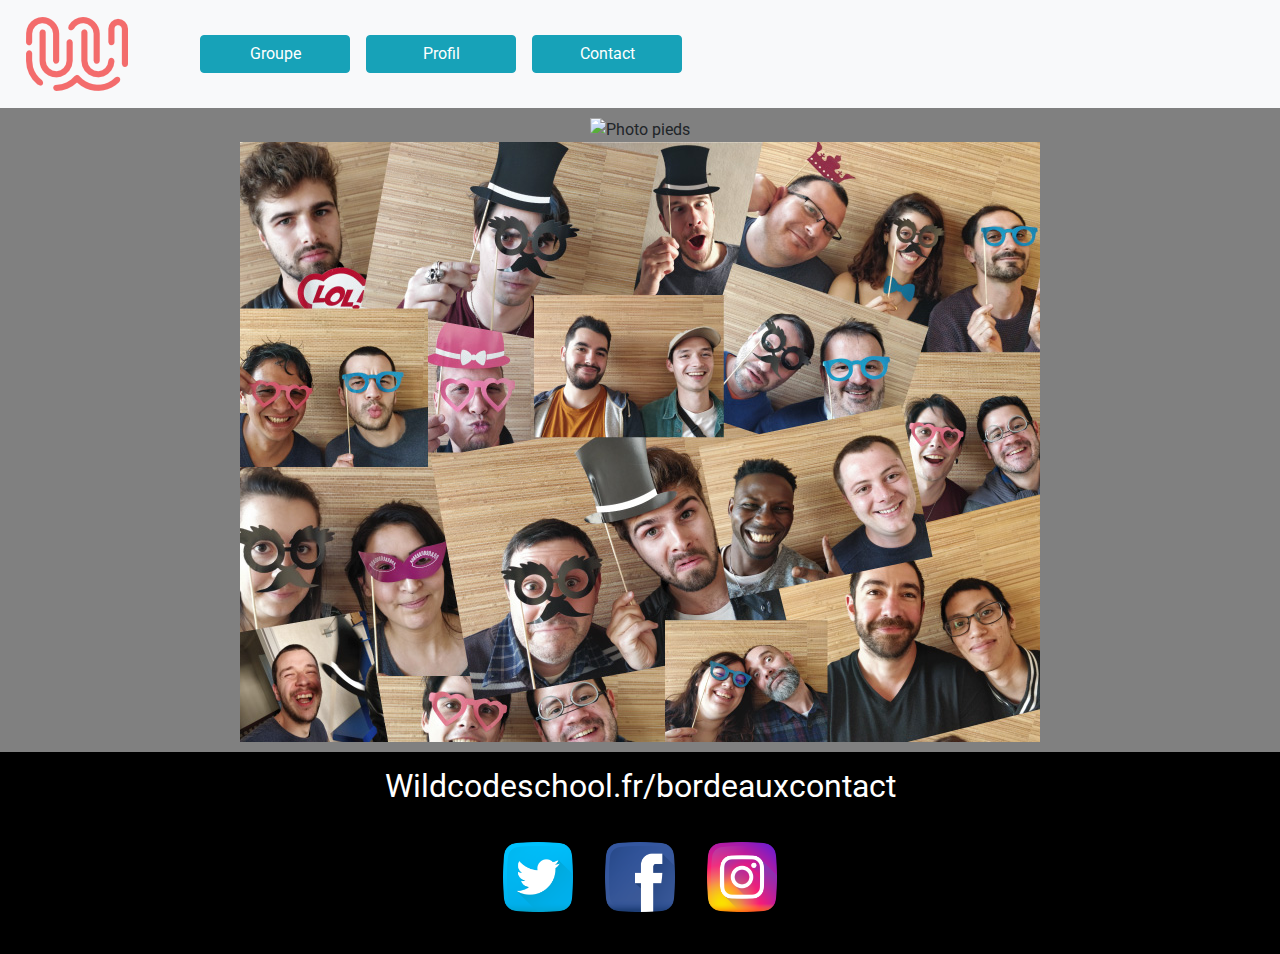
==== index.html @ 9077fa53 "suppression de fichiers photos inutiles" ====
<!doctype html>
<html lang="fr">

<!-- _______________________________________________________head___________________________________________________________________  -->

   <head>
   <!-- Required meta tags -->
   <meta charset="utf-8">
   <meta name="viewport" content="width=device-width, initial-scale=1, shrink-to-fit=no">

   <!-- Bootstrap CSS -->
   <link rel="stylesheet" href="https://stackpath.bootstrapcdn.com/bootstrap/4.3.1/css/bootstrap.min.css" integrity="sha384-ggOyR0iXCbMQv3Xipma34MD+dH/1fQ784/j6cY/iJTQUOhcWr7x9JvoRxT2MZw1T" crossorigin="anonymous">
   <link href="https://fonts.googleapis.com/css?family=Roboto" rel="stylesheet">
   <link rel="stylesheet" type="text/css" href="style.css">


   <title>Trombino-Wild</title>
   </head>

<!-- _________________________________________________________body___________________________________________________________________ -->


   <body>

<!-- ____________________________________________________________Navbar_________________________________________________________________ -->





      <header>
         <nav class="navbar navbar-expand-lg navbar-light bg-light">
           <a class="navbar-brand" href="#"><img src="img/WCS_logo.png"></a>
           <button class="navbar-toggler" type="button" data-toggle="collapse" data-target="#navbarNav" aria-controls="navbarNav" aria-expanded="false" aria-label="Toggle navigation">
             <span class="navbar-toggler-icon"></span>
           </button>
           <div class="collapse navbar-collapse" id="navbarNav">
             <ul class="navbar-nav">
               <!-- <li class="nav-item active">
                 <a class="nav-link" href="#">Home <span class="sr-only">(current)</span></a>
               </li> -->
               <li><a class="btn btn-info" href="#" role="button">Groupe</a></li>
               <li><a class="btn btn-info" href="#" role="button">Profil</a></li>
               <li><a class="btn btn-info" href="#" role="button">Contact</a></li>
             </ul>
           </div>
         </nav>


      </header>

<!-- _________________________________Section_________________________________ -->

      <section id="groupe">
      	<div>
      		<img src="img/phénixresized.jpg" alt="Photo pieds">
      	</div>
      	<div>
      		<img src="img/Pele-Mele.jpg" alt="Photo pieds">
      	</div>
      </section>









   <!-- ________________________________________________________Footer______________________________________________________________ -->


      <footer>


         <nav>
              <ul class="wcs_contact">
                 <li><a href="https://wildcodeschool.fr/bordeaux/" target="_blank">Wildcodeschool.fr/bordeaux</a></li>
                 <li><a href="https://wildcodeschool.fr/contact/" target="_blank">contact</a></li>
               </ul>
            </div>
               <ul class="wcs_social_media">
                  <li><a href="https://twitter.com/wildcodeschool" target="_blank"><img src="img/twitter.png" height="70px" width="70px"></a></li>
                  <li><a href="https://fr-fr.facebook.com/wildcodeschool/" target="_blank"><img src="img/facebook.png" height="70px" width="70px"></a></li>
                  <li><a href="https://www.instagram.com/wildcodeschool/?hl=fr" target="_blank"><img src="img/instagram.png" height="70px" width="70px"></a></li>
               </ul>
            </div>
         </nav>




      </footer>




   <!-- ______________________________________________________Section JS______________________________________________________________ -->





      <!-- Optional JavaScript -->
      <!-- jQuery first, then Popper.js, then Bootstrap JS -->
      <script src="https://code.jquery.com/jquery-3.3.1.slim.min.js" integrity="sha384-q8i/X+965DzO0rT7abK41JStQIAqVgRVzpbzo5smXKp4YfRvH+8abtTE1Pi6jizo" crossorigin="anonymous"></script>
      <script src="https://cdnjs.cloudflare.com/ajax/libs/popper.js/1.14.7/umd/popper.min.js" integrity="sha384-UO2eT0CpHqdSJQ6hJty5KVphtPhzWj9WO1clHTMGa3JDZwrnQq4sF86dIHNDz0W1" crossorigin="anonymous"></script>
      <script src="https://stackpath.bootstrapcdn.com/bootstrap/4.3.1/js/bootstrap.min.js" integrity="sha384-JjSmVgyd0p3pXB1rRibZUAYoIIy6OrQ6VrjIEaFf/nJGzIxFDsf4x0xIM+B07jRM" crossorigin="anonymous"></script>
   </body>

</html>
---- style.css ----
@import url('https://fonts.googleapis.com/css?family=Roboto');

body {
  font-family: 'Roboto', sans-serif;
  background-color: gray;
}

/*NavBar*/
header nav a{
	margin: .2em .5em;
	display: block;
	width: 150px;
}

header li {
	max-width: 300px;

}

/*# groupe*/
#groupe div{
	display: flex;
	justify-content: center;

}


#groupe {
	margin: 10px;
}

/*footer*/
footer ul{
   
   display: flex;
   justify-content: center;
   flex-wrap: wrap;
   list-style: none;
   width: 100%;
   padding: 0;

 }
.btn_info{
	display: block;
	width: 500px;
}
 footer {
 	background-color: black;
 	padding: 10px;
 	
 }

 footer a {
 	
 	color: white;
 }

 footer img {
 	margin: 1em;

 }


 footer a:hover {
 	color: white;
 	text-decoration: none;
 }

.wcs_contact {
	font-size: 2em;	
	
}
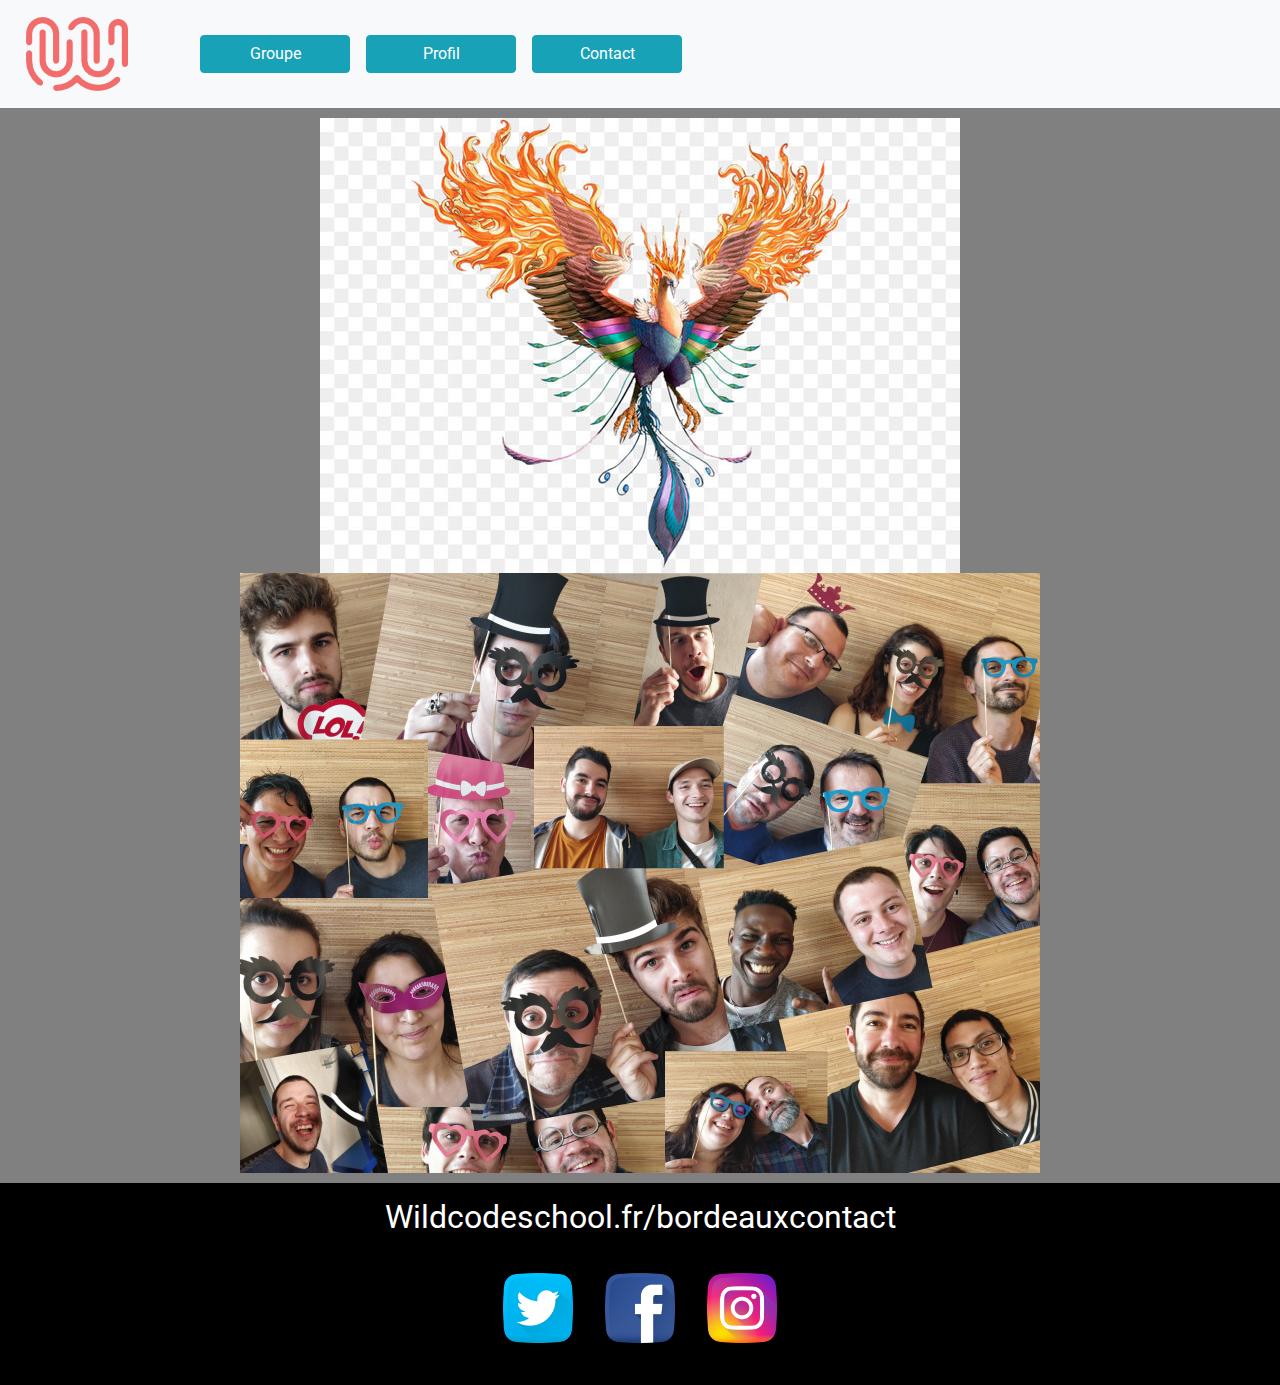
==== commit c6a06f2f: "Rajout des fichiers index.html et profil.html" ====
--- a/index.html
+++ b/index.html
@@ -53,7 +53,7 @@
 
       <section id="groupe">
       	<div>
-      		<img src="img/phénixresized.jpg" alt="Photo pieds">
+      		<img src="img/phenixresized.jpg" alt="Photo pieds">
       	</div>
       	<div>
       		<img src="img/Pele-Mele.jpg" alt="Photo pieds">
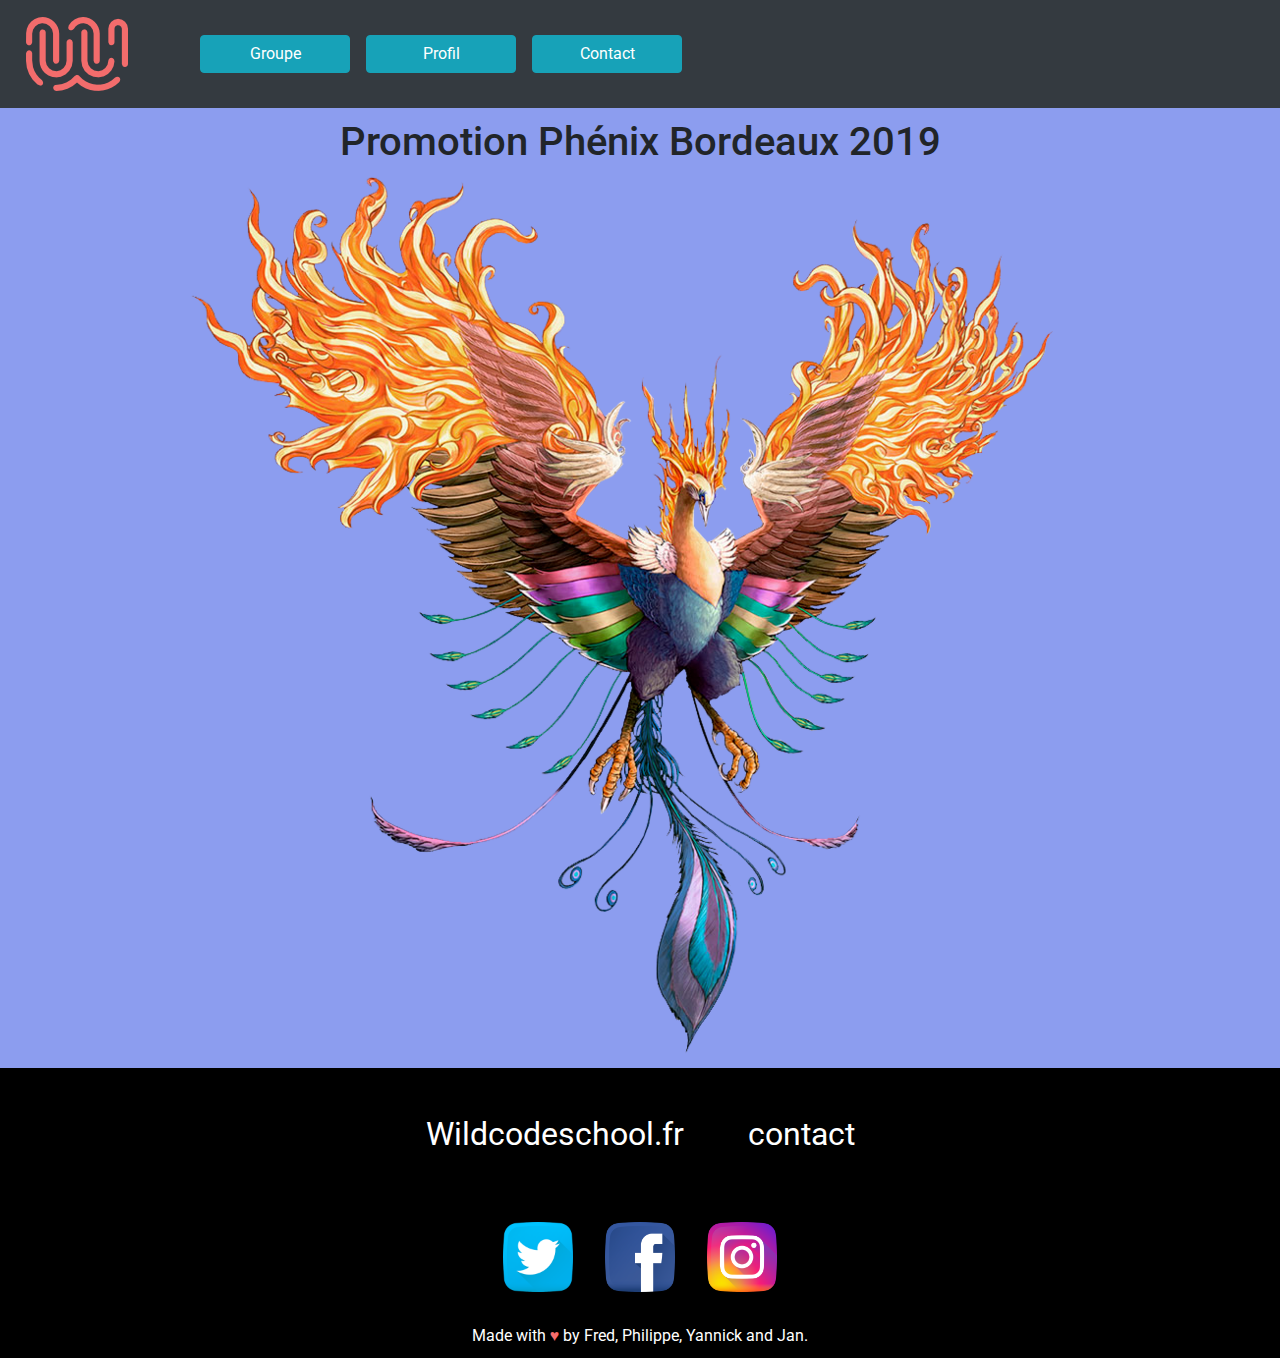
==== commit 8004f4d5: "ajout de la branche profil" ====
--- a/index.html
+++ b/index.html
@@ -29,8 +29,8 @@
 
 
       <header>
-         <nav class="navbar navbar-expand-lg navbar-light bg-light">
-           <a class="navbar-brand" href="#"><img src="img/WCS_logo.png"></a>
+         <nav class="navbar navbar-expand-lg navbar-dark bg-dark">
+           <a class="navbar-brand" href="#"><img src="img/WCS_logo.png" alt=""></a>
            <button class="navbar-toggler" type="button" data-toggle="collapse" data-target="#navbarNav" aria-controls="navbarNav" aria-expanded="false" aria-label="Toggle navigation">
              <span class="navbar-toggler-icon"></span>
            </button>
@@ -39,9 +39,9 @@
                <!-- <li class="nav-item active">
                  <a class="nav-link" href="#">Home <span class="sr-only">(current)</span></a>
                </li> -->
-               <li><a class="btn btn-info" href="#" role="button">Groupe</a></li>
-               <li><a class="btn btn-info" href="#" role="button">Profil</a></li>
-               <li><a class="btn btn-info" href="#" role="button">Contact</a></li>
+               <li><a class="btn btn-info" href="groupe.html" role="button">Groupe</a></li>
+               <li><a class="btn btn-info" href="profil.html" role="button">Profil</a></li>
+               <li><a class="btn btn-info" href="contact.html" role="button">Contact</a></li>
              </ul>
            </div>
          </nav>
@@ -51,12 +51,11 @@
 
 <!-- _________________________________Section_________________________________ -->
 
-      <section id="groupe">
+
+      <section id="accueil">
+      	<h1>Promotion Phénix Bordeaux 2019</h1>
       	<div>
-      		<img src="img/phenixresized.jpg" alt="Photo pieds">
-      	</div>
-      	<div>
-      		<img src="img/Pele-Mele.jpg" alt="Photo pieds">
+      		<img src="img/Phoenix-Free-PNG-Image.png"  alt="Photo pieds">
       	</div>
       </section>
 
@@ -72,25 +71,24 @@
 
 
       <footer>
-
-
-         <nav>
-              <ul class="wcs_contact">
-                 <li><a href="https://wildcodeschool.fr/bordeaux/" target="_blank">Wildcodeschool.fr/bordeaux</a></li>
-                 <li><a href="https://wildcodeschool.fr/contact/" target="_blank">contact</a></li>
-               </ul>
+        <nav>
+          <div>
+            <ul class="wcs_contact">
+              <li><a href="https://wildcodeschool.fr/bordeaux/" target="_blank">Wildcodeschool.fr</a></li>
+              <li><a href="https://wildcodeschool.fr/contact/" target="_blank">contact</a></li>
+            </ul>
+          </div>
+          <div>
+            <ul class="wcs_social_media">
+              <li><a href="https://twitter.com/wildcodeschool" target="_blank"><img src="img/twitter.png" height="70" width="70" alt=""></a></li>
+              <li><a href="https://fr-fr.facebook.com/wildcodeschool/" target="_blank"><img src="img/facebook.png" height="70" width="70" alt=""></a></li>
+              <li><a href="https://www.instagram.com/wildcodeschool/?hl=fr" target="_blank"><img src="img/instagram.png" height="70" width="70" alt=""></a></li>
+            </ul>
+            <div class="love">
+            	 Made with <span>&hearts;</span> by Fred, Philippe, Yannick and Jan.
             </div>
-               <ul class="wcs_social_media">
-                  <li><a href="https://twitter.com/wildcodeschool" target="_blank"><img src="img/twitter.png" height="70px" width="70px"></a></li>
-                  <li><a href="https://fr-fr.facebook.com/wildcodeschool/" target="_blank"><img src="img/facebook.png" height="70px" width="70px"></a></li>
-                  <li><a href="https://www.instagram.com/wildcodeschool/?hl=fr" target="_blank"><img src="img/instagram.png" height="70px" width="70px"></a></li>
-               </ul>
-            </div>
-         </nav>
-
-
-
-
+          </div>
+        </nav>
       </footer>
 
 
--- a/style.css
+++ b/style.css
@@ -2,34 +2,75 @@
 
 body {
   font-family: 'Roboto', sans-serif;
-  background-color: gray;
+  background-color: #8C9DEF;
 }
 
-/*NavBar*/
+/*_____________________NavBar____________________________*/
 header nav a{
 	margin: .2em .5em;
 	display: block;
 	width: 150px;
 }
-
+li .active {
+	background-color: orange;
+}
 header li {
 	max-width: 300px;
+	text-align: center;
 
 }
+.navbar-dark .navbar-nav .active{
+	background-color: #138496; 
+}
 
-/*# groupe*/
-#groupe div{
+/*# ____________________accueil________________________*/
+#accueil div{
 	display: flex;
 	justify-content: center;
 
 }
 
+#accueil h1 {
+	text-align: center;
+	font-family: 'Roboto' , sans-serif;
+}
 
-#groupe {
+
+#accueil {
 	margin: 10px;
 }
+/* ______________________Profil______________________*/
+.ligne{
+	display: flex;
+	justify-content: left;
+   flex-wrap: wrap;
+}
 
-/*footer*/
+#profil-photo img{
+	margin: 1em;
+	/*max-width: 70%;
+	max-height: 70%*/
+}
+
+#profil-liens ul{
+	list-style: none;
+	padding: 0;
+	margin: 1em;
+	display: flex;
+
+
+}
+#profil-text {
+	margin: 1em;
+}
+#profil-liens ul li{
+	margin: 1em;
+}
+
+/*_______________________footer______________________*/
+footer {
+	color: white;
+}
 footer ul{
    
    display: flex;
@@ -39,6 +80,9 @@
    width: 100%;
    padding: 0;
 
+ }
+ footer ul li{
+ 	margin: 1em;
  }
 .btn_info{
 	display: block;
@@ -50,26 +94,25 @@
  	
  }
 
- footer a {
- 	
- 	color: white;
- }
+ .wcs_contact {
+	font-size: 2em;
+}
 
- footer img {
+ .wcs-social-media a{
+ 	display: block;
  	margin: 1em;
 
  }
-
-
+footer a {
+ 	color: white;
+ }
  footer a:hover {
  	color: white;
  	text-decoration: none;
  }
-
-.wcs_contact {
-	font-size: 2em;	
-	
+footer .love {
+	text-align: center;
 }
-   
-    
- + footer .love span {
+ 	color: #f76c6c;
+ }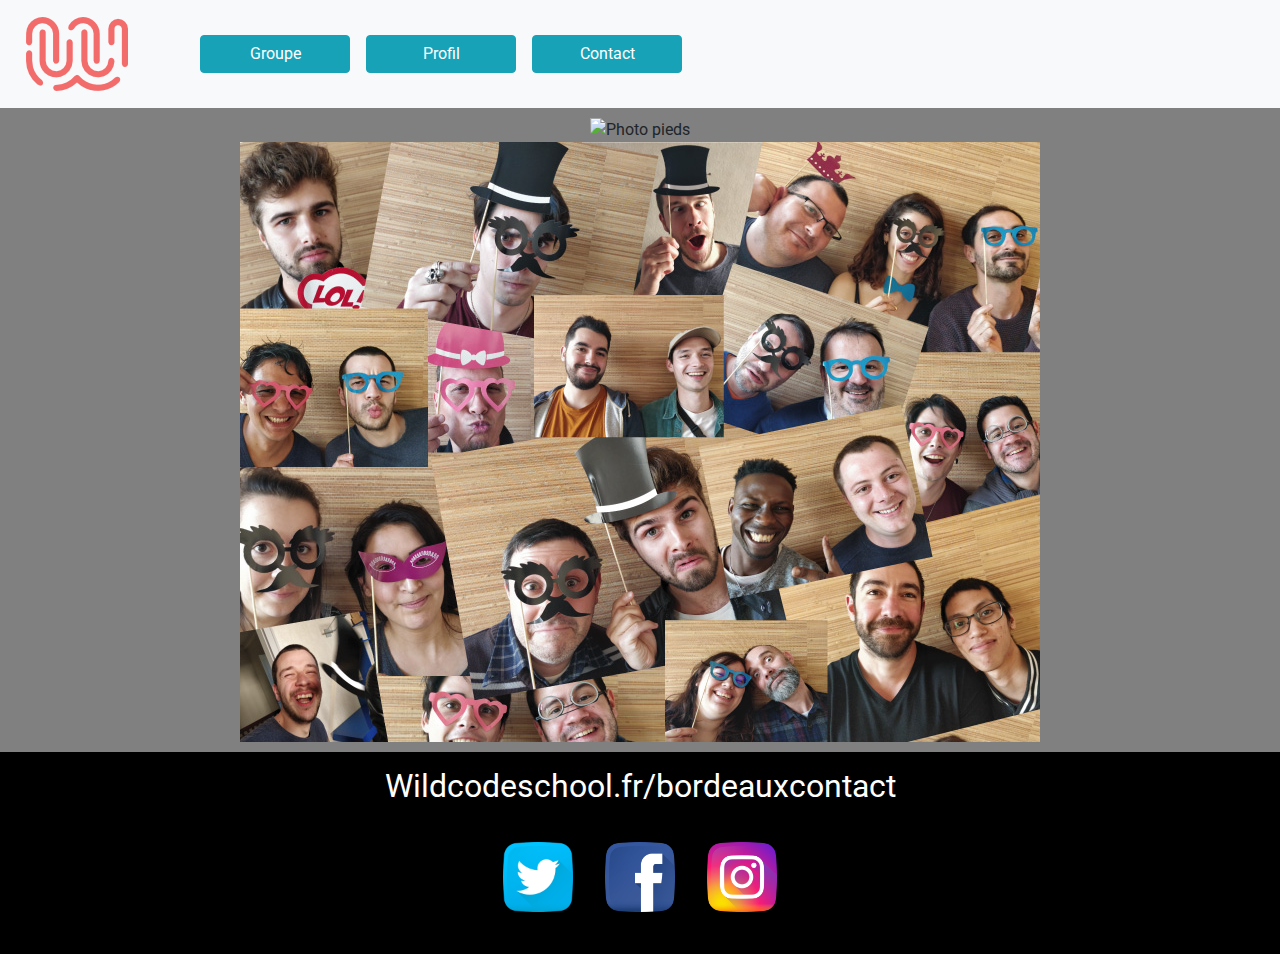
==== commit 5d4bdd83: "Merge branch 'acceuil' into dev" ====
--- a/index.html
+++ b/index.html
@@ -29,8 +29,8 @@
 
 
       <header>
-         <nav class="navbar navbar-expand-lg navbar-dark bg-dark">
-           <a class="navbar-brand" href="#"><img src="img/WCS_logo.png" alt=""></a>
+         <nav class="navbar navbar-expand-lg navbar-light bg-light">
+           <a class="navbar-brand" href="#"><img src="img/WCS_logo.png"></a>
            <button class="navbar-toggler" type="button" data-toggle="collapse" data-target="#navbarNav" aria-controls="navbarNav" aria-expanded="false" aria-label="Toggle navigation">
              <span class="navbar-toggler-icon"></span>
            </button>
@@ -39,9 +39,9 @@
                <!-- <li class="nav-item active">
                  <a class="nav-link" href="#">Home <span class="sr-only">(current)</span></a>
                </li> -->
-               <li><a class="btn btn-info" href="groupe.html" role="button">Groupe</a></li>
-               <li><a class="btn btn-info" href="profil.html" role="button">Profil</a></li>
-               <li><a class="btn btn-info" href="contact.html" role="button">Contact</a></li>
+               <li><a class="btn btn-info" href="#" role="button">Groupe</a></li>
+               <li><a class="btn btn-info" href="#" role="button">Profil</a></li>
+               <li><a class="btn btn-info" href="#" role="button">Contact</a></li>
              </ul>
            </div>
          </nav>
@@ -51,11 +51,12 @@
 
 <!-- _________________________________Section_________________________________ -->
 
-
-      <section id="accueil">
-      	<h1>Promotion Phénix Bordeaux 2019</h1>
+      <section id="groupe">
       	<div>
-      		<img src="img/Phoenix-Free-PNG-Image.png"  alt="Photo pieds">
+      		<img src="img/phénixresized.jpg" alt="Photo pieds">
+      	</div>
+      	<div>
+      		<img src="img/Pele-Mele.jpg" alt="Photo pieds">
       	</div>
       </section>
 
@@ -71,24 +72,25 @@
 
 
       <footer>
-        <nav>
-          <div>
-            <ul class="wcs_contact">
-              <li><a href="https://wildcodeschool.fr/bordeaux/" target="_blank">Wildcodeschool.fr</a></li>
-              <li><a href="https://wildcodeschool.fr/contact/" target="_blank">contact</a></li>
-            </ul>
-          </div>
-          <div>
-            <ul class="wcs_social_media">
-              <li><a href="https://twitter.com/wildcodeschool" target="_blank"><img src="img/twitter.png" height="70" width="70" alt=""></a></li>
-              <li><a href="https://fr-fr.facebook.com/wildcodeschool/" target="_blank"><img src="img/facebook.png" height="70" width="70" alt=""></a></li>
-              <li><a href="https://www.instagram.com/wildcodeschool/?hl=fr" target="_blank"><img src="img/instagram.png" height="70" width="70" alt=""></a></li>
-            </ul>
-            <div class="love">
-            	 Made with <span>&hearts;</span> by Fred, Philippe, Yannick and Jan.
+
+
+         <nav>
+              <ul class="wcs_contact">
+                 <li><a href="https://wildcodeschool.fr/bordeaux/" target="_blank">Wildcodeschool.fr/bordeaux</a></li>
+                 <li><a href="https://wildcodeschool.fr/contact/" target="_blank">contact</a></li>
+               </ul>
             </div>
-          </div>
-        </nav>
+               <ul class="wcs_social_media">
+                  <li><a href="https://twitter.com/wildcodeschool" target="_blank"><img src="img/twitter.png" height="70px" width="70px"></a></li>
+                  <li><a href="https://fr-fr.facebook.com/wildcodeschool/" target="_blank"><img src="img/facebook.png" height="70px" width="70px"></a></li>
+                  <li><a href="https://www.instagram.com/wildcodeschool/?hl=fr" target="_blank"><img src="img/instagram.png" height="70px" width="70px"></a></li>
+               </ul>
+            </div>
+         </nav>
+
+
+
+
       </footer>
 
 
--- a/style.css
+++ b/style.css
@@ -2,75 +2,34 @@
 
 body {
   font-family: 'Roboto', sans-serif;
-  background-color: #8C9DEF;
+  background-color: gray;
 }
 
-/*_____________________NavBar____________________________*/
+/*NavBar*/
 header nav a{
 	margin: .2em .5em;
 	display: block;
 	width: 150px;
 }
-li .active {
-	background-color: orange;
-}
+
 header li {
 	max-width: 300px;
-	text-align: center;
 
 }
-.navbar-dark .navbar-nav .active{
-	background-color: #138496; 
-}
 
-/*# ____________________accueil________________________*/
-#accueil div{
+/*# groupe*/
+#groupe div{
 	display: flex;
 	justify-content: center;
 
 }
 
-#accueil h1 {
-	text-align: center;
-	font-family: 'Roboto' , sans-serif;
+
+#groupe {
+	margin: 10px;
 }
 
-
-#accueil {
-	margin: 10px;
-}
-/* ______________________Profil______________________*/
-.ligne{
-	display: flex;
-	justify-content: left;
-   flex-wrap: wrap;
-}
-
-#profil-photo img{
-	margin: 1em;
-	/*max-width: 70%;
-	max-height: 70%*/
-}
-
-#profil-liens ul{
-	list-style: none;
-	padding: 0;
-	margin: 1em;
-	display: flex;
-
-
-}
-#profil-text {
-	margin: 1em;
-}
-#profil-liens ul li{
-	margin: 1em;
-}
-
-/*_______________________footer______________________*/
-footer {
-	color: white;
-}
+/*footer*/
 footer ul{
    
    display: flex;
@@ -80,9 +39,6 @@
    width: 100%;
    padding: 0;
 
- }
- footer ul li{
- 	margin: 1em;
  }
 .btn_info{
 	display: block;
@@ -94,25 +50,26 @@
  	
  }
 
- .wcs_contact {
-	font-size: 2em;
-}
+ footer a {
+ 	
+ 	color: white;
+ }
 
- .wcs-social-media a{
- 	display: block;
+ footer img {
  	margin: 1em;
 
  }
-footer a {
- 	color: white;
- }
+
+
  footer a:hover {
  	color: white;
  	text-decoration: none;
  }
-footer .love {
-	text-align: center;
+
+.wcs_contact {
+	font-size: 2em;	
+	
 }
- footer .love span {
- 	color: #f76c6c;
- }+   
+    
+ 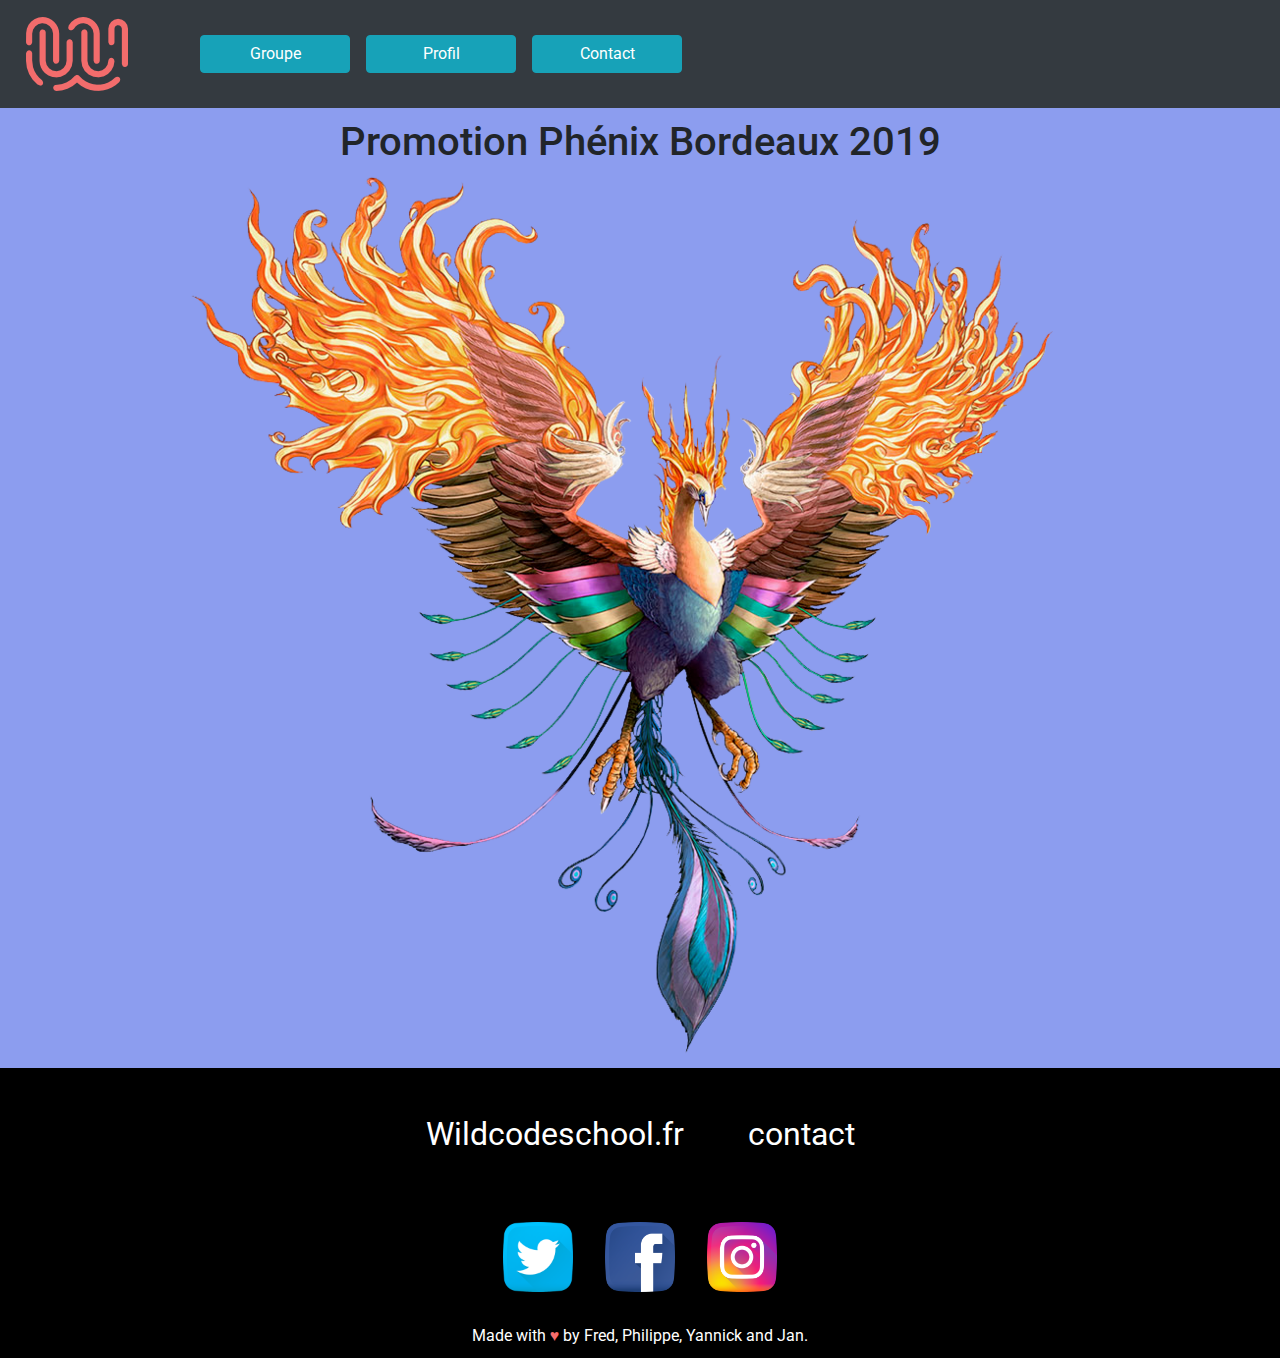
==== commit f15c7b71: "Merge branch 'profil' into dev" ====
--- a/index.html
+++ b/index.html
@@ -29,8 +29,8 @@
 
 
       <header>
-         <nav class="navbar navbar-expand-lg navbar-light bg-light">
-           <a class="navbar-brand" href="#"><img src="img/WCS_logo.png"></a>
+         <nav class="navbar navbar-expand-lg navbar-dark bg-dark">
+           <a class="navbar-brand" href="#"><img src="img/WCS_logo.png" alt=""></a>
            <button class="navbar-toggler" type="button" data-toggle="collapse" data-target="#navbarNav" aria-controls="navbarNav" aria-expanded="false" aria-label="Toggle navigation">
              <span class="navbar-toggler-icon"></span>
            </button>
@@ -39,9 +39,9 @@
                <!-- <li class="nav-item active">
                  <a class="nav-link" href="#">Home <span class="sr-only">(current)</span></a>
                </li> -->
-               <li><a class="btn btn-info" href="#" role="button">Groupe</a></li>
-               <li><a class="btn btn-info" href="#" role="button">Profil</a></li>
-               <li><a class="btn btn-info" href="#" role="button">Contact</a></li>
+               <li><a class="btn btn-info" href="groupe.html" role="button">Groupe</a></li>
+               <li><a class="btn btn-info" href="profil.html" role="button">Profil</a></li>
+               <li><a class="btn btn-info" href="contact.html" role="button">Contact</a></li>
              </ul>
            </div>
          </nav>
@@ -51,12 +51,11 @@
 
 <!-- _________________________________Section_________________________________ -->
 
-      <section id="groupe">
+
+      <section id="accueil">
+      	<h1>Promotion Phénix Bordeaux 2019</h1>
       	<div>
-      		<img src="img/phénixresized.jpg" alt="Photo pieds">
-      	</div>
-      	<div>
-      		<img src="img/Pele-Mele.jpg" alt="Photo pieds">
+      		<img src="img/Phoenix-Free-PNG-Image.png"  alt="Photo pieds">
       	</div>
       </section>
 
@@ -72,25 +71,24 @@
 
 
       <footer>
-
-
-         <nav>
-              <ul class="wcs_contact">
-                 <li><a href="https://wildcodeschool.fr/bordeaux/" target="_blank">Wildcodeschool.fr/bordeaux</a></li>
-                 <li><a href="https://wildcodeschool.fr/contact/" target="_blank">contact</a></li>
-               </ul>
+        <nav>
+          <div>
+            <ul class="wcs_contact">
+              <li><a href="https://wildcodeschool.fr/bordeaux/" target="_blank">Wildcodeschool.fr</a></li>
+              <li><a href="https://wildcodeschool.fr/contact/" target="_blank">contact</a></li>
+            </ul>
+          </div>
+          <div>
+            <ul class="wcs_social_media">
+              <li><a href="https://twitter.com/wildcodeschool" target="_blank"><img src="img/twitter.png" height="70" width="70" alt=""></a></li>
+              <li><a href="https://fr-fr.facebook.com/wildcodeschool/" target="_blank"><img src="img/facebook.png" height="70" width="70" alt=""></a></li>
+              <li><a href="https://www.instagram.com/wildcodeschool/?hl=fr" target="_blank"><img src="img/instagram.png" height="70" width="70" alt=""></a></li>
+            </ul>
+            <div class="love">
+            	 Made with <span>&hearts;</span> by Fred, Philippe, Yannick and Jan.
             </div>
-               <ul class="wcs_social_media">
-                  <li><a href="https://twitter.com/wildcodeschool" target="_blank"><img src="img/twitter.png" height="70px" width="70px"></a></li>
-                  <li><a href="https://fr-fr.facebook.com/wildcodeschool/" target="_blank"><img src="img/facebook.png" height="70px" width="70px"></a></li>
-                  <li><a href="https://www.instagram.com/wildcodeschool/?hl=fr" target="_blank"><img src="img/instagram.png" height="70px" width="70px"></a></li>
-               </ul>
-            </div>
-         </nav>
-
-
-
-
+          </div>
+        </nav>
       </footer>
 
 
--- a/style.css
+++ b/style.css
@@ -2,34 +2,75 @@
 
 body {
   font-family: 'Roboto', sans-serif;
-  background-color: gray;
+  background-color: #8C9DEF;
 }
 
-/*NavBar*/
+/*_____________________NavBar____________________________*/
 header nav a{
 	margin: .2em .5em;
 	display: block;
 	width: 150px;
 }
-
+li .active {
+	background-color: orange;
+}
 header li {
 	max-width: 300px;
+	text-align: center;
 
 }
+.navbar-dark .navbar-nav .active{
+	background-color: #138496; 
+}
 
-/*# groupe*/
-#groupe div{
+/*# ____________________accueil________________________*/
+#accueil div{
 	display: flex;
 	justify-content: center;
 
 }
 
+#accueil h1 {
+	text-align: center;
+	font-family: 'Roboto' , sans-serif;
+}
 
-#groupe {
+
+#accueil {
 	margin: 10px;
 }
+/* ______________________Profil______________________*/
+.ligne{
+	display: flex;
+	justify-content: left;
+   flex-wrap: wrap;
+}
 
-/*footer*/
+#profil-photo img{
+	margin: 1em;
+	/*max-width: 70%;
+	max-height: 70%*/
+}
+
+#profil-liens ul{
+	list-style: none;
+	padding: 0;
+	margin: 1em;
+	display: flex;
+
+
+}
+#profil-text {
+	margin: 1em;
+}
+#profil-liens ul li{
+	margin: 1em;
+}
+
+/*_______________________footer______________________*/
+footer {
+	color: white;
+}
 footer ul{
    
    display: flex;
@@ -39,6 +80,9 @@
    width: 100%;
    padding: 0;
 
+ }
+ footer ul li{
+ 	margin: 1em;
  }
 .btn_info{
 	display: block;
@@ -50,26 +94,25 @@
  	
  }
 
- footer a {
- 	
- 	color: white;
- }
+ .wcs_contact {
+	font-size: 2em;
+}
 
- footer img {
+ .wcs-social-media a{
+ 	display: block;
  	margin: 1em;
 
  }
-
-
+footer a {
+ 	color: white;
+ }
  footer a:hover {
  	color: white;
  	text-decoration: none;
  }
-
-.wcs_contact {
-	font-size: 2em;	
-	
+footer .love {
+	text-align: center;
 }
-   
-    
- + footer .love span {
+ 	color: #f76c6c;
+ }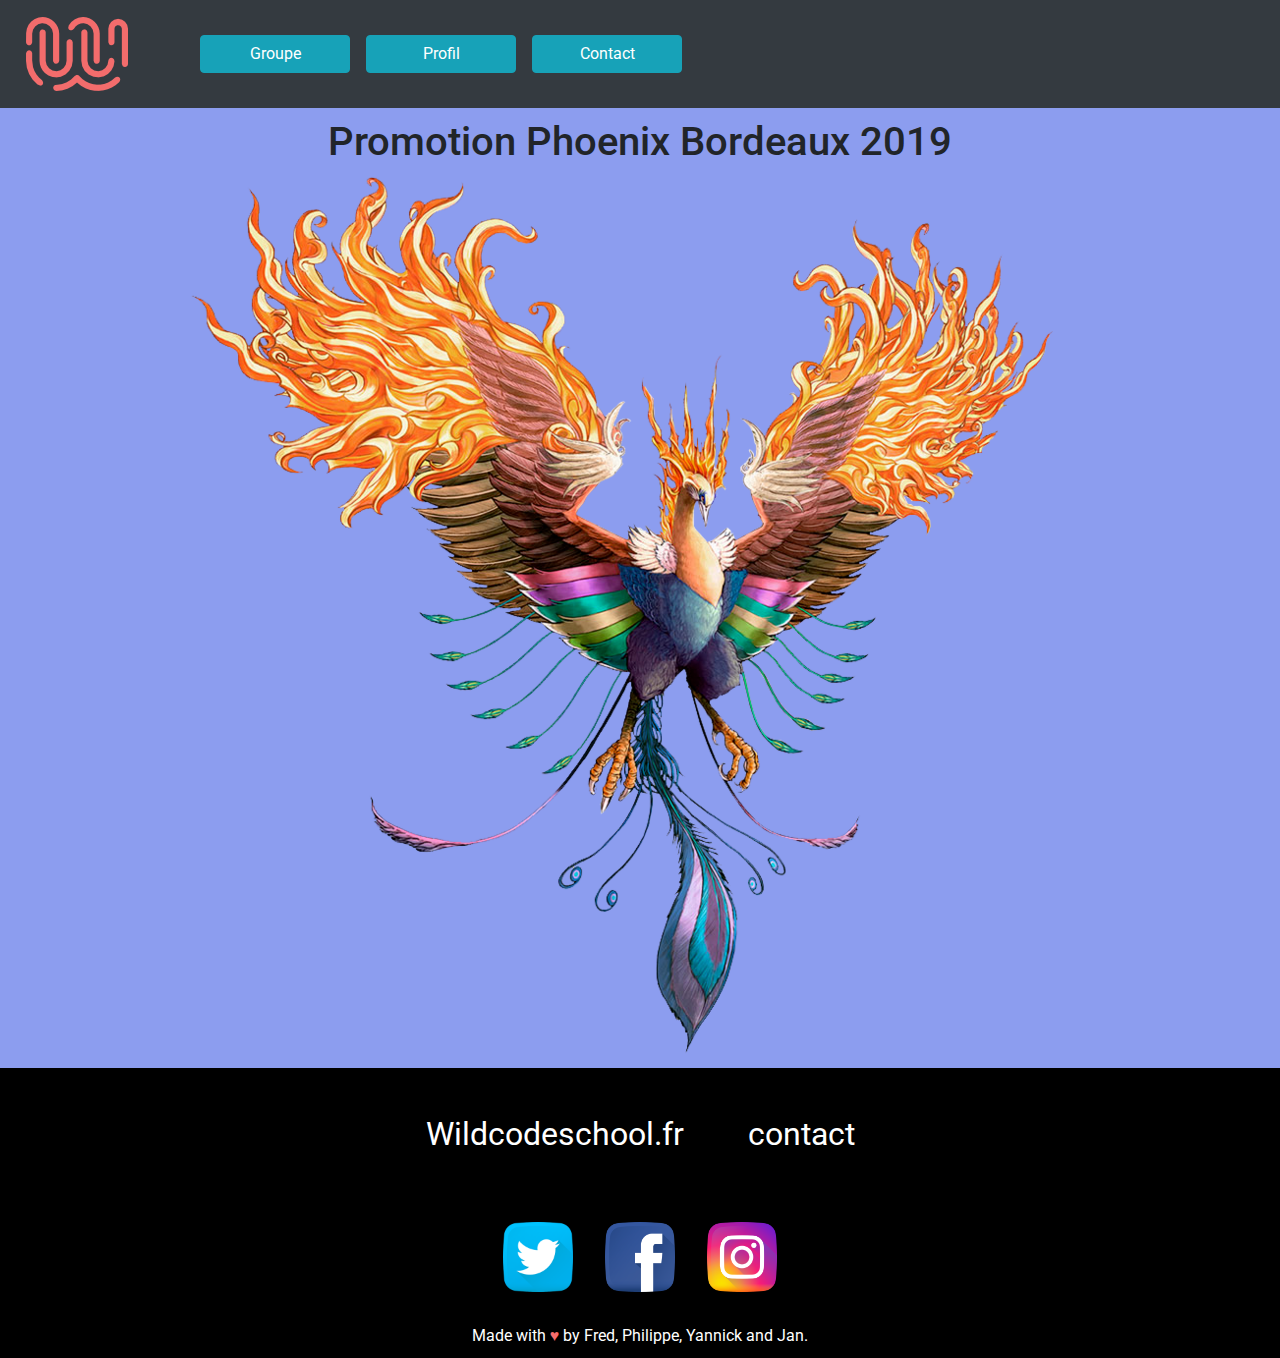
==== commit 6b530054: "recuperation page index" ====
--- a/index.html
+++ b/index.html
@@ -53,7 +53,7 @@
 
 
       <section id="accueil">
-      	<h1>Promotion Phénix Bordeaux 2019</h1>
+      	<h1>Promotion Phoenix Bordeaux 2019</h1>
       	<div>
       		<img src="img/Phoenix-Free-PNG-Image.png"  alt="Photo pieds">
       	</div>
--- a/style.css
+++ b/style.css
@@ -39,33 +39,7 @@
 #accueil {
 	margin: 10px;
 }
-/* ______________________Profil______________________*/
-.ligne{
-	display: flex;
-	justify-content: left;
-   flex-wrap: wrap;
-}
 
-#profil-photo img{
-	margin: 1em;
-	/*max-width: 70%;
-	max-height: 70%*/
-}
-
-#profil-liens ul{
-	list-style: none;
-	padding: 0;
-	margin: 1em;
-	display: flex;
-
-
-}
-#profil-text {
-	margin: 1em;
-}
-#profil-liens ul li{
-	margin: 1em;
-}
 
 /*_______________________footer______________________*/
 footer {
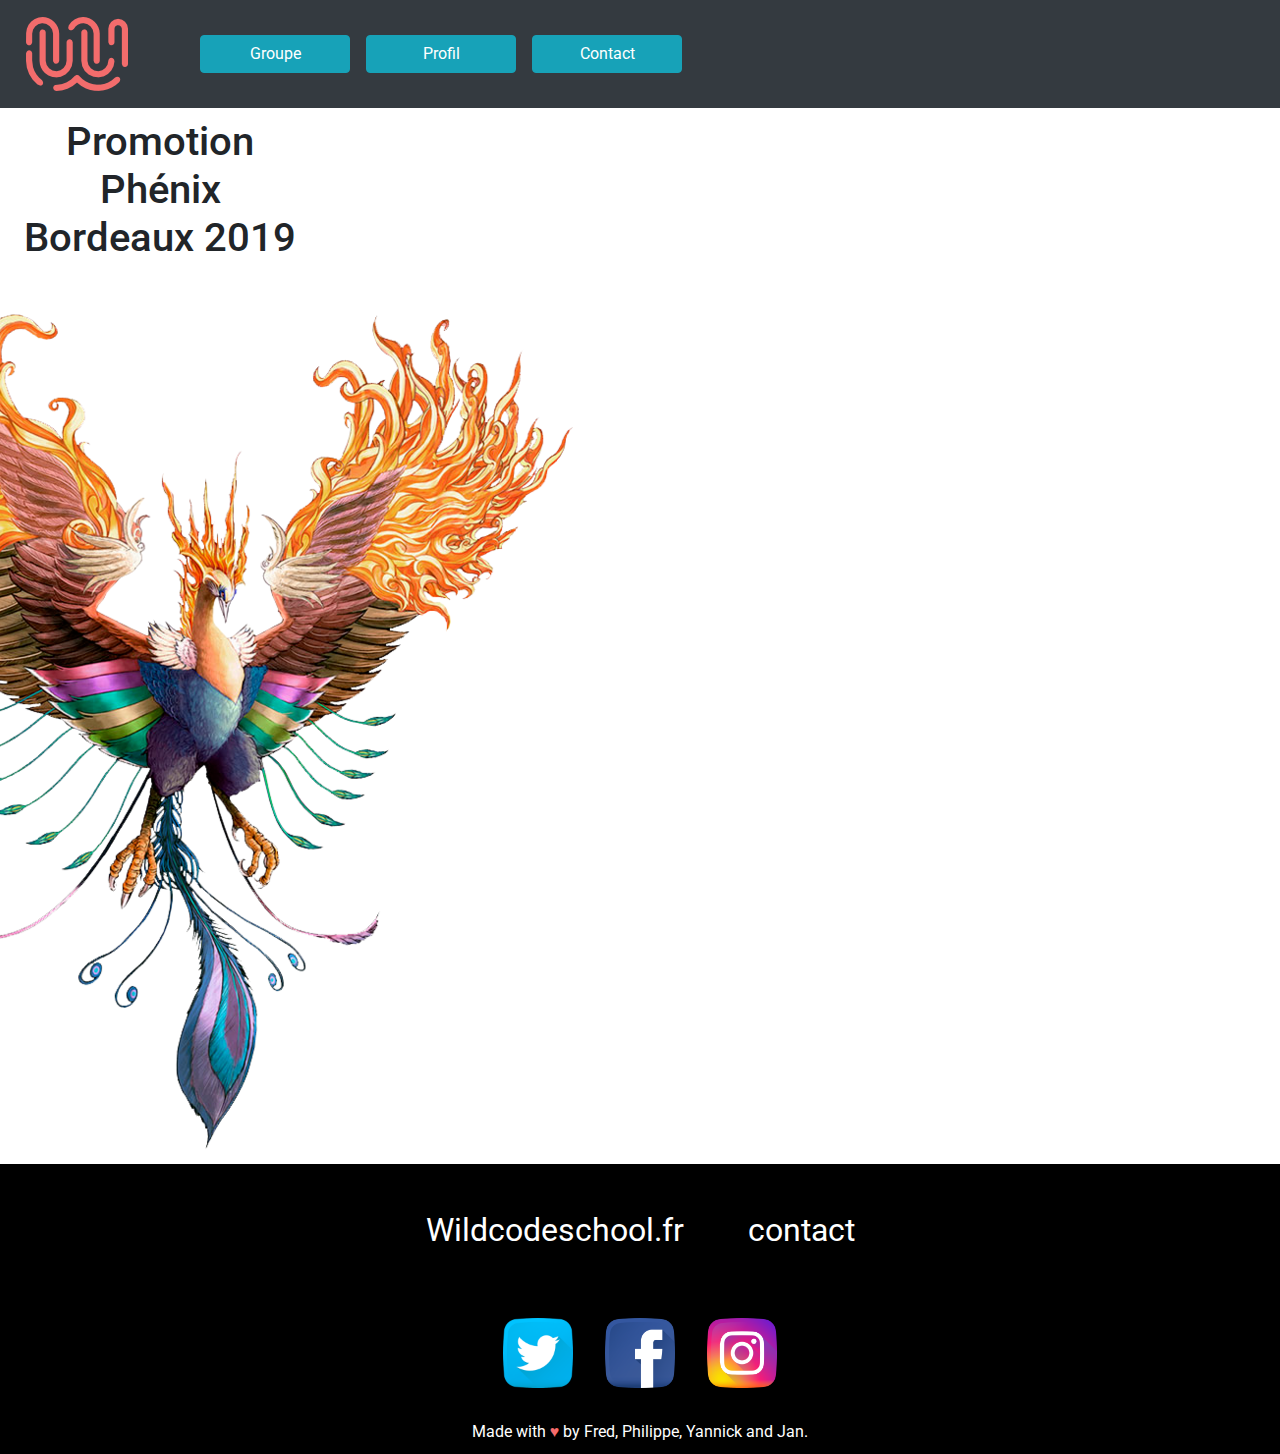
==== commit f819adda: "ajout de la page index.html dans dev" ====
--- a/index.html
+++ b/index.html
@@ -53,7 +53,7 @@
 
 
       <section id="accueil">
-      	<h1>Promotion Phoenix Bordeaux 2019</h1>
+      	<h1>Promotion Phénix Bordeaux 2019</h1>
       	<div>
       		<img src="img/Phoenix-Free-PNG-Image.png"  alt="Photo pieds">
       	</div>
--- a/style.css
+++ b/style.css
@@ -2,10 +2,10 @@
 
 body {
   font-family: 'Roboto', sans-serif;
-  background-color: #8C9DEF;
 }
 
 /*_____________________NavBar____________________________*/
+
 header nav a{
 	margin: .2em .5em;
 	display: block;
@@ -20,14 +20,13 @@
 
 }
 .navbar-dark .navbar-nav .active{
-	background-color: #138496; 
+	background-color: #138496;
 }
 
 /*# ____________________accueil________________________*/
 #accueil div{
 	display: flex;
 	justify-content: center;
-
 }
 
 #accueil h1 {
@@ -38,15 +37,135 @@
 
 #accueil {
 	margin: 10px;
-}
-
+  max-width: 300px;
+}
+/* ______________________Profil______________________*/
+/*Apparence de la page*/
+.profils
+{
+  background-color: #8C9DEF;
+  padding-top: 5%;
+}
+.profils h1
+{
+  padding-bottom: 5%;
+  text-align: center;
+  color: rgb(244, 107, 109);
+}
+
+/* Apparence de l'image*/
+.profils .photo_de_profil img
+{
+  max-width: 100%;
+  max-height: 100%;
+  border: 2px solid white;
+}
+
+/* Apparence du bloc photo*/
+.profils .photo_de_profil
+{
+  position: relative;
+}
+.profils .photo_de_profil h3
+{
+  position: absolute;
+  bottom: -1%;
+  background-color: white;
+  padding-left: 30%;
+  padding-right: 31%;
+  padding-bottom: 5%;
+  padding-top: 5%;
+  color: rgb(244, 107, 109);
+}
+
+/*Apparence de la liste*/
+.profils ul
+{
+  display: flex;
+  justify-content: space-around;
+  list-style-type: none;
+  margin-top: 5%;
+}
 
 /*_______________________footer______________________*/
 footer {
 	color: white;
 }
+
+/*# groupe*/
+#groupe div{
+  display: flex;
+  justify-content: center;
+}
+
+#groupe{
+  margin: 10px;
+}
+
+
+/*    ---------------------------Groupe    --------------------------------------*/
+
+.groupe img{
+  max-width: 100%;
+  max-height: 100%;
+  position:relative;
+}
+
+.groupe {
+  background-image: url("img/Pele-Mele.jpg");
+  width: 100%;
+}
+
+.groupe h1{
+  font-weight: bold;
+  color:  white;
+  font-size: 75px;
+  text-align: center;
+}
+
+.groupe .photos a{
+  width: 89%;
+  color: #F76C6C;
+  position: absolute;
+  -right: 0.5%;
+  display: block;
+  -margin: auto;
+  bottom: 10px;
+  font-size: 18px;
+  text-decoration: none;
+  -border:red 1px solid;
+  text-align:center;
+  background-color: rgba(26, 0, 0, 0.5);
+}
+
+.groupe  .center ul{
+  display: flex;
+  justify-content: space-around;
+  list-style-type: none;
+}
+
+.groupe .nav-item{
+  width: 10%;
+  height: 10%;
+}
+
+.groupe .nav-item img{
+  min-width: 40px;
+  min-height: 40px;
+}
+
+.nav-pills .nav-link.active{
+  background-color: transparent;
+}
+
+
+
+
+/*    -----------------------------Footer   -------------------------------------*/
+
+
+
 footer ul{
-   
    display: flex;
    justify-content: center;
    flex-wrap: wrap;
@@ -58,17 +177,31 @@
  footer ul li{
  	margin: 1em;
  }
+
 .btn_info{
 	display: block;
 	width: 500px;
 }
+
+.wcs_contact {
+	font-size: 2em;
+}
+
+ .wcs-social-media a{
+ 	display: block;
+}
+footer {
+  background-color: black;
+  padding: 10px;
+}
+
  footer {
  	background-color: black;
  	padding: 10px;
- 	
- }
-
- .wcs_contact {
+
+ }
+
+.wcs_contact {
 	font-size: 2em;
 }
 
@@ -89,4 +222,130 @@
 }
  footer .love span {
  	color: #f76c6c;
- }+ }
+
+
+footer a:hover {
+  color: white;
+  text-decoration: none;
+}
+
+.wcs_contact {
+  font-size: 2em;
+
+}
+
+/* _________________________________formulaire__________________________________
+
+/*_________________panoramique______*/
+
+.panoramique
+{
+  max-width: 100%;
+  max-height: 100%;
+  border: 2px solid #F76C6C;
+  border-radius: 5px;
+}
+
+.panoramique img
+{
+   display:block;
+  width:100%;
+  height:100%;
+  margin: auto;
+}
+
+
+
+
+
+
+
+/*__________________table___________*/
+/* CSS used here will be applied after bootstrap.css */
+/* Style inputs, select elements and textareas */
+.formulaire input[type=text],
+.formulaire input[type=tel],
+.formulaire input[type=email],
+.formulaire select,
+.formulaire textarea{
+  width: 100%;
+  padding: 2%;
+  border: 1px solid #ccc;
+  border-radius: 4px;
+}
+
+/* Style the label to display next to the inputs */
+.formulaire label {
+  padding: 4%;
+  display: inline-block;
+}
+.formulaire .label_centre
+{
+  display: flex;
+  justify-content: center;
+}
+
+/* Style the submit button */
+.formulaire input[type=submit] {
+  background-color: #F76C6C;
+  color: white;
+  padding: 1% 8%;
+  border-radius: 4px;
+  margin: auto;
+}
+.submit_row
+{
+  margin-top: 10%;
+  margin-bottom: 10%;
+}
+
+/* Style the container */
+/*.contact_us
+{
+  margin-top: 10%;
+  }*/
+
+.formulaire {
+  border-radius: 5px;
+  background: url('img/WCS_logo.png') no-repeat 15% 70% #f2f2f2;
+  padding: 20px;
+}
+/* Style the text */
+.formulaire h1,
+.formulaire p
+{
+  text-align: center;
+  margin-top: 10%;
+}
+
+
+ /* _________________________________fin de formulaire__________________________________*/
+
+
+
+ footer a:hover {
+ 	color: white;
+ 	text-decoration: none;
+ }
+
+footer .love {
+	text-align: center;
+}
+ footer .love span {
+ 	color: #f76c6c;
+ }
+
+
+.wcs_contact {
+  font-size: 2em;
+}
+
+
+
+
+
+/* CSS
+>>>>>>> groupe
+>>>>>>> 95f8308ad95b69608477a3731f73e85a88229f6f
+>>>>>>> 1a8c7861d48ff66ad78e88933fae1e4b9b6d6792
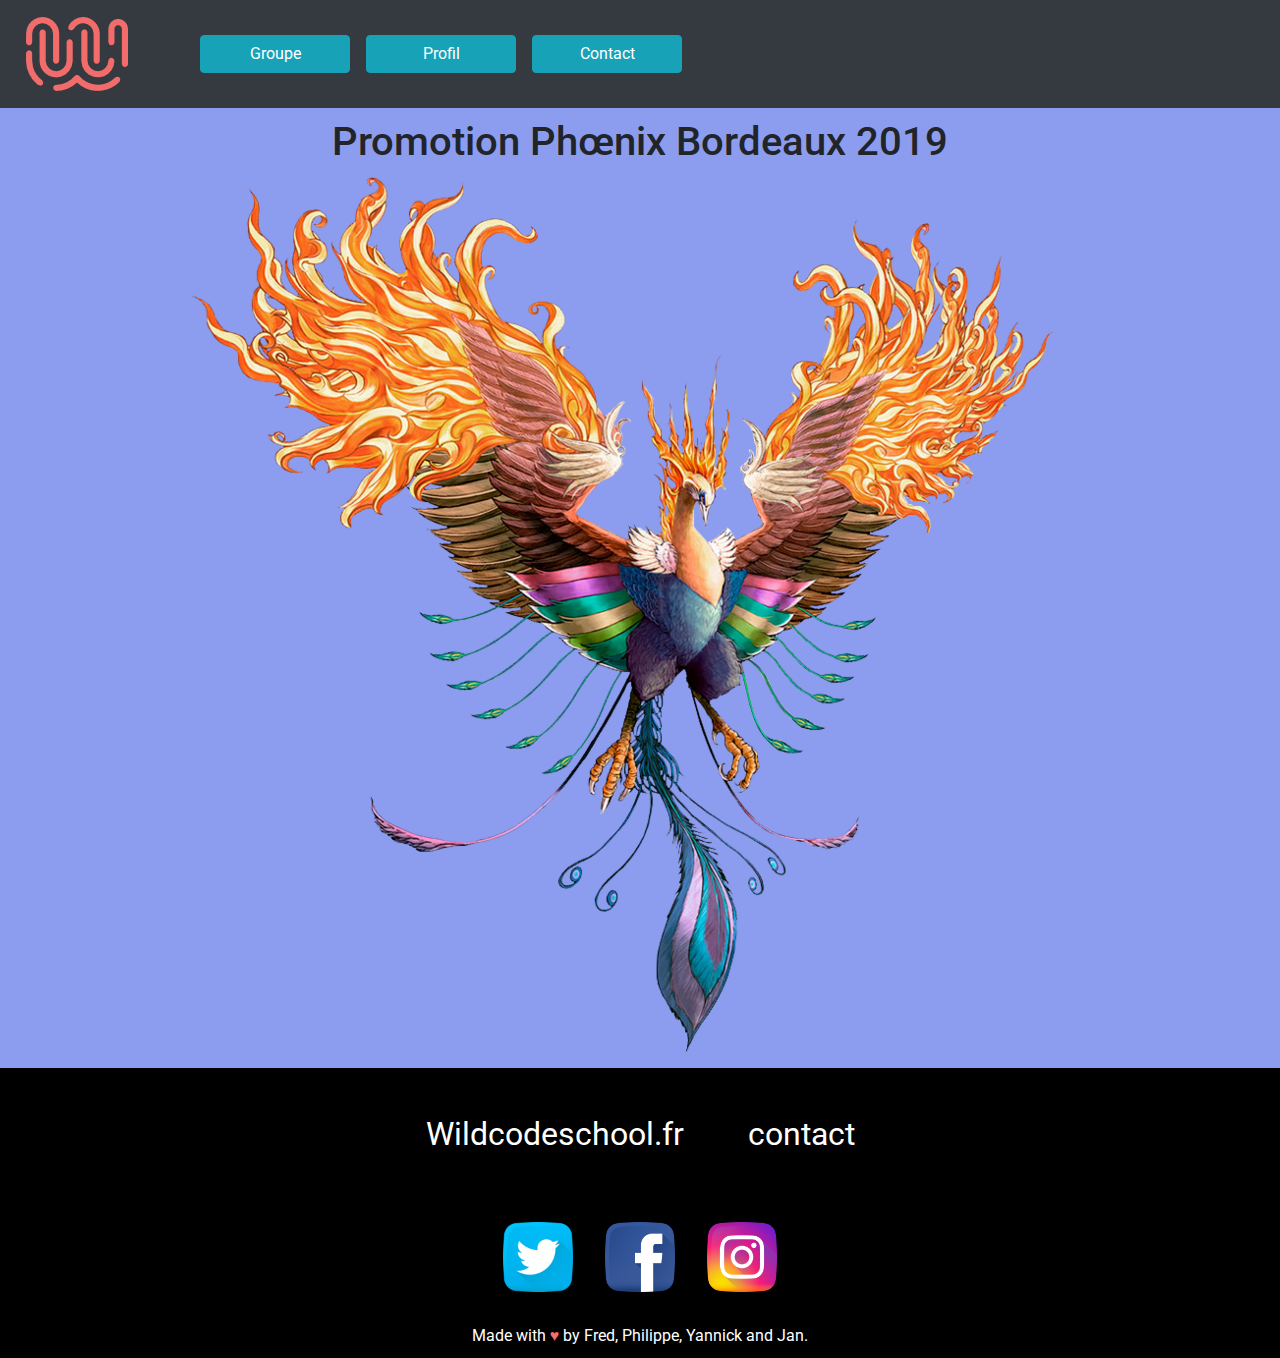
==== commit 7e67a26a: "modification du titre d'index et de groupe, ainsi que style.css" ====
--- a/index.html
+++ b/index.html
@@ -36,9 +36,6 @@
            </button>
            <div class="collapse navbar-collapse" id="navbarNav">
              <ul class="navbar-nav">
-               <!-- <li class="nav-item active">
-                 <a class="nav-link" href="#">Home <span class="sr-only">(current)</span></a>
-               </li> -->
                <li><a class="btn btn-info" href="groupe.html" role="button">Groupe</a></li>
                <li><a class="btn btn-info" href="profil.html" role="button">Profil</a></li>
                <li><a class="btn btn-info" href="contact.html" role="button">Contact</a></li>
@@ -53,7 +50,7 @@
 
 
       <section id="accueil">
-      	<h1>Promotion Phénix Bordeaux 2019</h1>
+      	<h1>Promotion Ph&oelig;nix Bordeaux 2019</h1>
       	<div>
       		<img src="img/Phoenix-Free-PNG-Image.png"  alt="Photo pieds">
       	</div>
--- a/style.css
+++ b/style.css
@@ -24,20 +24,28 @@
 }
 
 /*# ____________________accueil________________________*/
+#accueil {
+  background-color: #8C9DEF;
+  width: 100%;
+  margin: 0;
+}
+#accueil div{
+  display: flex;
+  justify-content: center;
+
+}
+
+#accueil h1 {
+  text-align: center;
+  font-family: 'Roboto' , sans-serif;
+}
+
+#accueil {
+  padding: 10px;
+}
 #accueil div{
 	display: flex;
 	justify-content: center;
-}
-
-#accueil h1 {
-	text-align: center;
-	font-family: 'Roboto' , sans-serif;
-}
-
-
-#accueil {
-	margin: 10px;
-  max-width: 300px;
 }
 /* ______________________Profil______________________*/
 /*Apparence de la page*/
